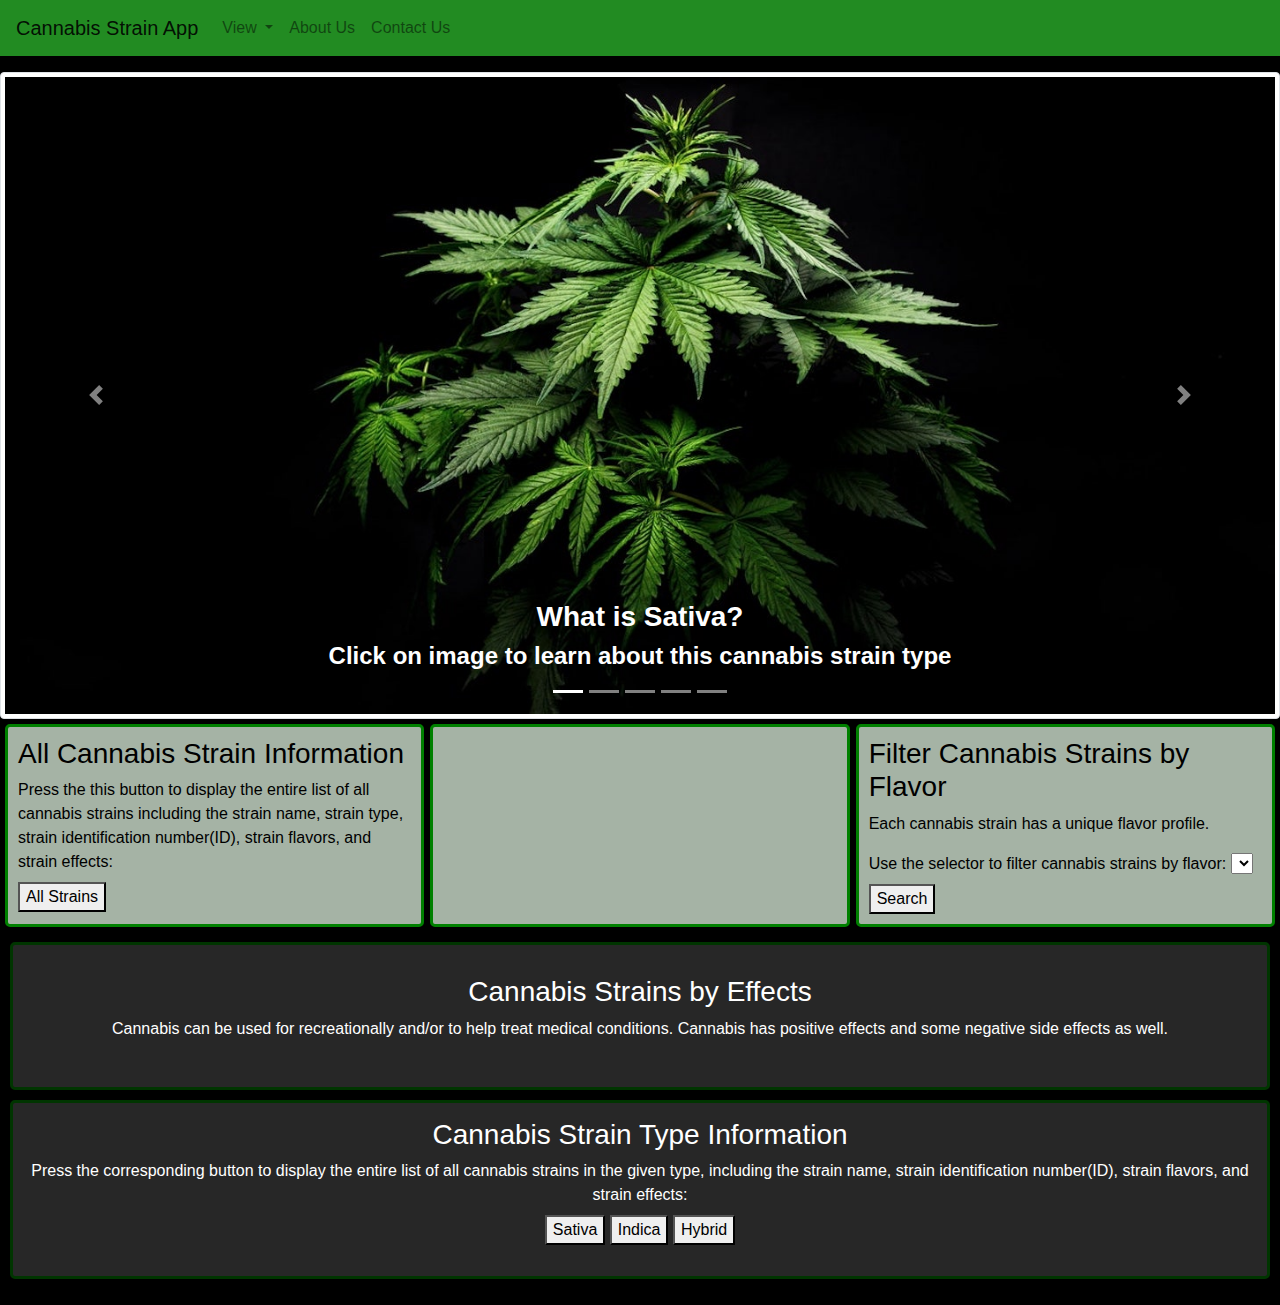
==== API Webpage/API Project/index.html @ c14a6caf "made some changes to the carousel" ====
<!doctype html>
<html lang="en">

<head>
  

  <!-- Required meta tags -->
  <meta charset="utf-8">
  <meta name="viewport" content="width=device-width, initial-scale=1, shrink-to-fit=no">

  <!-- Bootstrap CSS -->
  <link rel="stylesheet" href="https://stackpath.bootstrapcdn.com/bootstrap/4.4.1/css/bootstrap.min.css"
    integrity="sha384-Vkoo8x4CGsO3+Hhxv8T/Q5PaXtkKtu6ug5TOeNV6gBiFeWPGFN9MuhOf23Q9Ifjh" crossorigin="anonymous">
  <link rel="stylesheet" href="css/styles.css" />
  <title>Cannabis Strain App Website</title>
</head>

<body>

  <nav id='navBar' class="navbar navbar-expand-lg navbar-light">
    <a class="navbar-brand" href="index.html">Cannabis Strain App</a>
    <button class="navbar-toggler" type="button" data-toggle="collapse" data-target="#navbarSupportedContent"
      aria-controls="navbarSupportedContent" aria-expanded="false" aria-label="Toggle navigation">
      <span class="navbar-toggler-icon"></span>
    </button>

    <div class="collapse navbar-collapse" id="navbarSupportedContent">
      <ul class="navbar-nav mr-auto">
        <!-- <li class="nav-item active">
          <a class="nav-link" role="button" href="home.html">Home<span class="sr-only">(current)</span></a>
        </li> -->
        
        <li class="nav-item dropdown">
          <a class="nav-link dropdown-toggle" href="#" id="navbarDropdown" role="button" data-toggle="dropdown"
            aria-haspopup="true" aria-expanded="false">View </a>

          <div class="dropdown-menu" aria-labelledby="navbarDropdown">
            <a href="type.html"><button  class="dropdown-item">Strain Type</button></a> 
            <a href="effect.html"><button  class="dropdown-item">Strain Effects</button></a>
            <a href="flavor.html"></ahref> <button  class="dropdown-item">Strain Flavors</button></a>
            <a> <div class="dropdown-divider"></div></a>
            <a href="all-strains.html"> <button class="dropdown-item" >All Strains</button></a>
          </div>
        </li>
        <li class="nav-item">
          <a class="nav-link" href="aboutus.html">About Us</a>
        </li>
        <li class="nav-item">
          <a class="nav-link" href="contactus.html">Contact Us</a>
        </li>
      </ul>
    </div>
  </nav>
  <!-- <img src="images/cannabis-header.jpg" class="img-fluid" alt="Responsive image"> -->
  <!-- <h1>Cannabis Strain App</h1> -->
  <p></p>

<!-- ~~~~~~~~~~~~~~~~~~~~~IMG CAROUSEL~~~~~~~~~~~~~~~~~~~~~~~~~~~~~~~~~~~ -->
<div id="carouselExampleCaptions" class="carousel slide" data-ride="carousel">
  <ol class="carousel-indicators">
    <li data-target="#carouselExampleCaptions" data-slide-to="0" class="active"></li>
    <li data-target="#carouselExampleCaptions" data-slide-to="1"></li>
    <li data-target="#carouselExampleCaptions" data-slide-to="2"></li>
    <li data-target="#carouselExampleCaptions" data-slide-to="3"></li>
    <li data-target="#carouselExampleCaptions" data-slide-to="4"></li>
  </ol>
  <div class="carousel-inner">
    <div class="carousel-item active">
        <a href="https://en.wikipedia.org/wiki/Cannabis_sativa" target="_blank"> 
        <img src="images/marijuana-dark.jpg" class="img-fluid img-thumbnail" alt="First slide">
          <div class="carousel-caption d-none d-md-block">
            <h3 class="font-weight-bold"><b>What is Sativa?</b></h3>
            <h4 class="font-weight-bolder"><b>Click on image to learn about this cannabis strain type</b></h4>
      </div></a>
  </div>

  <div class="carousel-item"> 
      <a href="https://www.leafly.com/news/cannabis-101/sativa-indica-and-hybrid-differences-between-cannabis-types" target="_blank">
        <img src="images/cannabis-times.jpg" class="img-fluid img-thumbnail" alt="Second slide">
        <div class="carousel-caption d-none d-md-block">
        <h3 class="font-weight-bold"><b>What is Hybrid?</b></h3>
        <h4  class="font-weight-bolder"><b>Click on image to learn about this cannabis strain type</b></h4>
    </div>
  </div>

  <div class="carousel-item">
      <a href="https://en.wikipedia.org/wiki/Cannabis_indica" target="_blank">
      <img src="images/cannabis_strain_focus_shiva_shanti_banner-2-scaled.jpg" class="img-fluid img-thumbnail"  alt="Third slide">
      <div class="carousel-caption d-none d-md-block">
        <h3 class="font-weight-bold"><b>What is Indica?</b></h3>
        <h4  class="font-weight-bolder"><b>Click on image to learn about this cannabis strain type</b></h4>
      </div></a>
  </div>
  
  <div class="carousel-item">
      <a href="https://beaverbud.com/medical-marijuana-canada/" target="_blank">
      <img src="images/effect-person.jpg" class="img-fluid img-thumbnail" alt="Fourth Slide">
      <div class="carousel-caption d-none d-md-block">
        <h3 class="font-weight-bold"><b>Cannabis Strain Effects</b></h3>
        <h4 class="font-weight-bolder"><b>Click on image to learn about the different effects and applications</b></h4>
      </div></a>
  </div>

  <div class="carousel-item">
      <a href="https://beaverbud.com/strains/weed-flavors/" target="_blank"> 
      <img src="images/How-to-get-a-more-intense-high-with-mango_WeedSeedShop.jpg" class="img-fluid img-thumbnail" alt="Fifth Slide">
      <div class="carousel-caption d-none d-md-block">
        <h3 class="font-weight-bold"><b>Cannabis Strain Flavors</b></h3>
        <h4  class="font-weight-bolder"><b>Click on image to learn more about the different flavors</b></h4>
      </div></a>
    </div>
  </div>
  <a class="carousel-control-prev" href="#carouselExampleCaptions" role="button" data-slide="prev">
    <span class="carousel-control-prev-icon" aria-hidden="true"></span>
    <span class="sr-only">Previous</span>
  </a>
  <a class="carousel-control-next" href="#carouselExampleCaptions" role="button" data-slide="next">
    <span class="carousel-control-next-icon" aria-hidden="true"></span>
    <span class="sr-only">Next</span>
  </a>
</div>

<!------------------------>
  <div id='divContainer'>
<!-- ------------------ ALL STRAINS ---------------------------- -->
  <div class='containerCell'>
  <h3>All Cannabis Strain Information</h3>
  <label>Press the this button to display the entire list of all cannabis strains including the strain name, strain
    type, strain identification number(ID), strain flavors, and strain effects:</label>
  <button id="allButtonBody">All Strains</button>
  </div>
  <p></p>
<!-- ~~~~~~~~~~~~~~~~~~~~~~~~~~~~~~~~~~~~~~~~~~~~~~~~~~~~~~~~ -->

<div class='containerCell'>


</div>



<!-- ------------------ FLAVA ---------------------------- -->

<div class='containerCell'>
  <h3>Filter Cannabis Strains by Flavor</h3>
  <p>Each cannabis strain has a unique flavor profile.</p>
  <label>Use the selector to filter cannabis strains by flavor:</label>

  <select id="flavorSelector">

  </select>
  <button id="searchFlavorButton" onclick="flavorOptions()">Search</button>
  </div>

  </div>
<!-- ~~~~~~~~~~~~~~~~~~~~~~~~~~~~~~~~~~~~~~~~~~~~~~~~~~~~~~~~ -->




<!-- ------------------ EFFECTS ---------------------------- -->

<div id='effectContainer'>

<div id='effectInfo'>
<h3>Cannabis Strains by Effects</h3>
<p>Cannabis can be used for recreationally and/or to help treat medical conditions. Cannabis has positive effects and
some negative side effects as well.</p>
  
</div>

<!-- -------------------------- Effect Divs ------------------- -->

<!-- <label>Use the selectors to filter cannabis strains by either positive effects, medical
  conditions, or negative side effects:</label>
<p></p> -->
<!-- <div id='effectSearchContainer'> -->
  


<!--                DESIRED                    -->

  <!-- <div class='effectContainerCell'>
    <h4>Positive Effects</h4>
    <p>Cannabis has been proven to have many positive effects, choose from the options below to view strains by positive effects.</p>

  <select id="effectSelectorPositive">
    <option name="pos" value="Relaxed">Relaxed</option>
    <option name="pos" value="Hungry">Hungry</option>
    <option name="pos" value="Euphoric">Euphoric</option>
    <option name="pos" value="Happy">Happy</option>
    <option name="pos" value="Creative">Creative</option>
    <option name="pos" value="Energetic">Energetic</option>
    <option name="pos" value="Talkative">Talkative</option>
    <option name="pos" value="Uplifted">Uplifted</option>
    <option name="pos" value="Tingly">Tingly</option>
    <option name="pos" value="Sleepy">Sleepy</option>
    <option name="pos" value="Focused">Focused</option>
    <option name="pos" value="Giggly">Giggly</option>
    <option name="pos" value="Aroused">Aroused</option>
  </select>

  


    <button class="desiredEffect" id="searchPositiveEffectButton" onclick="PosEffects()">Search by Desired Effects</button>
  </div> -->

  

<!--                MEDICAL                    -->

  <!-- <div class='effectContainerCell'>
    <h4>Medical Treatments</h4>
    <p>Cannabis has been proven to have many positive effects, choose from the options below to view strains by positive effects.</p>

    <select id="effectSelectorMedical">
    <option name="med" value="Depression">Depression</option>
    <option name="med" value="Insomnia">Insomnia</option>
    <option name="med" value="Pain">Pain</option>
    <option name="med" value="Stress">Stress</option>
    <option name="med" value="Cramps">Cramps</option>
    <option name="med" value="Lack of Appetite">Lack of Appetite</option>
    <option name="med" value="Nausea">Nausea</option>
    <option name="med" value="Headache">Headache</option>
    <option name="med" value="Fatigue">Fatigue</option>
    <option name="med" value="Headaches">Headaches</option>
    <option name="med" value="Eye Pressure">Eye Pressure</option>
    <option name="med" value="Inflammation">Inflammation</option>
    <option name="med" value="Spasticity">Spasticity</option>
    <option name="med" value="Seizures">Seizures</option>
    <option name="med" value="Muscle Spasms">Muscle Spasms</option>
  </select>
  <button class="medicalEffect" id="searchMedicalEffectButton" onclick="MedEffects()">Search by Medical Issues</button>
  </div>
  <p></p> -->

<!--                NEGATIVE                    -->

<!-- <div class='effectContainerCell'>
<h4>Negative Effects</h4>
  <p>Nothing is perfect. Some people may experience adverse effects when using marijuana. Be mindful of negative effects that may embody certain strains.</p>

  <select id="effectSelectorNegative">
    <option name="neg" value="Dizzy">Dizzy</option>
    <option name="neg" value="Dry Mouth">Dry Mouth</option>
    <option name="neg" value="Paranoid">Paranoid</option>
    <option name="neg" value="Dry Eyes">Dry Eyes</option>
    <option name="neg" value="Anxious">Anxious</option>
  </select>
  <button class="negativeEffect" id="searchNegativeEffectButton" onclick="NegEffects()">Search by Effects to Avoid</button>
</div>

</div> -->

</div>
<!-- ~~~~~~~~~~~~~~~~~~~~~~~~~~~~~~~~~~~~~~~~~~~~~~~~~~~~~~~~ -->







<!-- ------------------ DESCRIPTION ---------------------------- -->

  <!-- </div>
  <p></p>

  <h3>View Cannabis Strain Descriptions</h3>
  <label for="idTextBox">Type in a cannabis strain ID number to view a description of the strain:</label>
  <input id="idTextBox" type="text" placeholder="Enter Strain ID Number" required />

  <button id="descButton">Display Strain Description</button> -->


<!-- ------------------ INFO DISPLAY ---------------------------- -->

  
<div id='strainInfo'>
  <h3>Cannabis Strain Type Information</h3>
  <label>Press the corresponding button to display the entire list of all cannabis strains in the given type, including the strain name, strain identification number(ID), strain flavors, and strain effects:</label>
  <br>
  <button id="sativaButtonBody">Sativa</button>
  <button id="indicaButtonBody">Indica</button>
  <button id="hybridButtonBody">Hybrid</button>
  <p></p>
</div>

  <div id="displayDiv"></div>
  <div id="displayDiv"></div>
  <p></p>

  <!-- <div class="font" id="displayDiv"></div> -->
  <!-- Optional JavaScript -->
  <!-- jQuery first, then Popper.js, then Bootstrap JS -->
  <script src="https://code.jquery.com/jquery-3.4.1.slim.min.js"
    integrity="sha384-J6qa4849blE2+poT4WnyKhv5vZF5SrPo0iEjwBvKU7imGFAV0wwj1yYfoRSJoZ+n"
    crossorigin="anonymous"></script>
  <script src="https://cdn.jsdelivr.net/npm/popper.js@1.16.0/dist/umd/popper.min.js"
    integrity="sha384-Q6E9RHvbIyZFJoft+2mJbHaEWldlvI9IOYy5n3zV9zzTtmI3UksdQRVvoxMfooAo"
    crossorigin="anonymous"></script>
  <script src="https://stackpath.bootstrapcdn.com/bootstrap/4.4.1/js/bootstrap.min.js"
    integrity="sha384-wfSDF2E50Y2D1uUdj0O3uMBJnjuUD4Ih7YwaYd1iqfktj0Uod8GCExl3Og8ifwB6"
    crossorigin="anonymous"></script>

  <script src="js/strain.js"></script>
  <!-- <script src="js/all-strain.js"></script>
  <script src="js/race.js"></script>
  <script src="js/effect.js"></script>
  <script src="js/flavor.js"></script> -->
</body>

</html>
---- API Webpage/API Project/css/styles.css ----
.img-heading {
    width: 100%;
    height: 50%;
}

#divContainer {
    display: flex;
    flex-direction: row;
    justify-content: space-evenly;
    padding: 2px;
    background-color: black;

}

 #weedLeaf {
     width: 95%;

 } 
.containerCell {
    width: 33%;
    float: left;
    padding: 10px;
    margin: 3px;
    border-radius: 5px;
    border: 3px solid green;
    background: rgba(235, 255, 235, 0.7);
    color: black;
}

#effectContainer {
    border: 3px solid #003500;
    border-radius: 5px;
    margin: 10px;
    padding: 15px;
    color: white;
    background-color: #272727;

}

#effectInfo {
    flex-wrap: wrap;
    padding: 15px;
    text-align: center;
}

#effectSearchContainer {
    display: flex;
    flex-direction: row;
    justify-content: space-evenly;
    padding: 2px;
    border-radius: 5px;
    background-color: white;

}

.effectContainerCell {
    width: 33%;
    float: left;
    padding: 10px;
    margin: 3px;
    border-radius: 5px;
    border: 3px solid green;
    background: rgba(235, 255, 235, 0.7);
    color: black;

}

#strainInfo {
    border: 3px solid #003500;
    border-radius: 5px;
    margin: 10px;
    padding: 15px;
    color: white;
    background-color: #272727;
    text-align: center;

}

body {
    background-color: black;
    color: black;
}

#navBar {
    background: forestgreen;
}

.carousel-inner {
    height: auto;
    width: auto;
}

.d-block {
    height: 400px;
    max-width: 100%;
    object-fit: cover;
}

.cardTest{
    background: rgba(235, 255, 235, .7);
    margin: 10px;
    border-radius: 5px;

}

.cardBody {
    margin: 10px;
    color: black;
    text-align: center;
    overflow-wrap: break-word;



}

#displayDiv {
    display: flex;
    flex-direction: row;
    flex-wrap: wrap;
    justify-content: center;
}

/* div {
 display: flexbox; 
} */
#cText {
    text-decoration-color:blue;
    
}
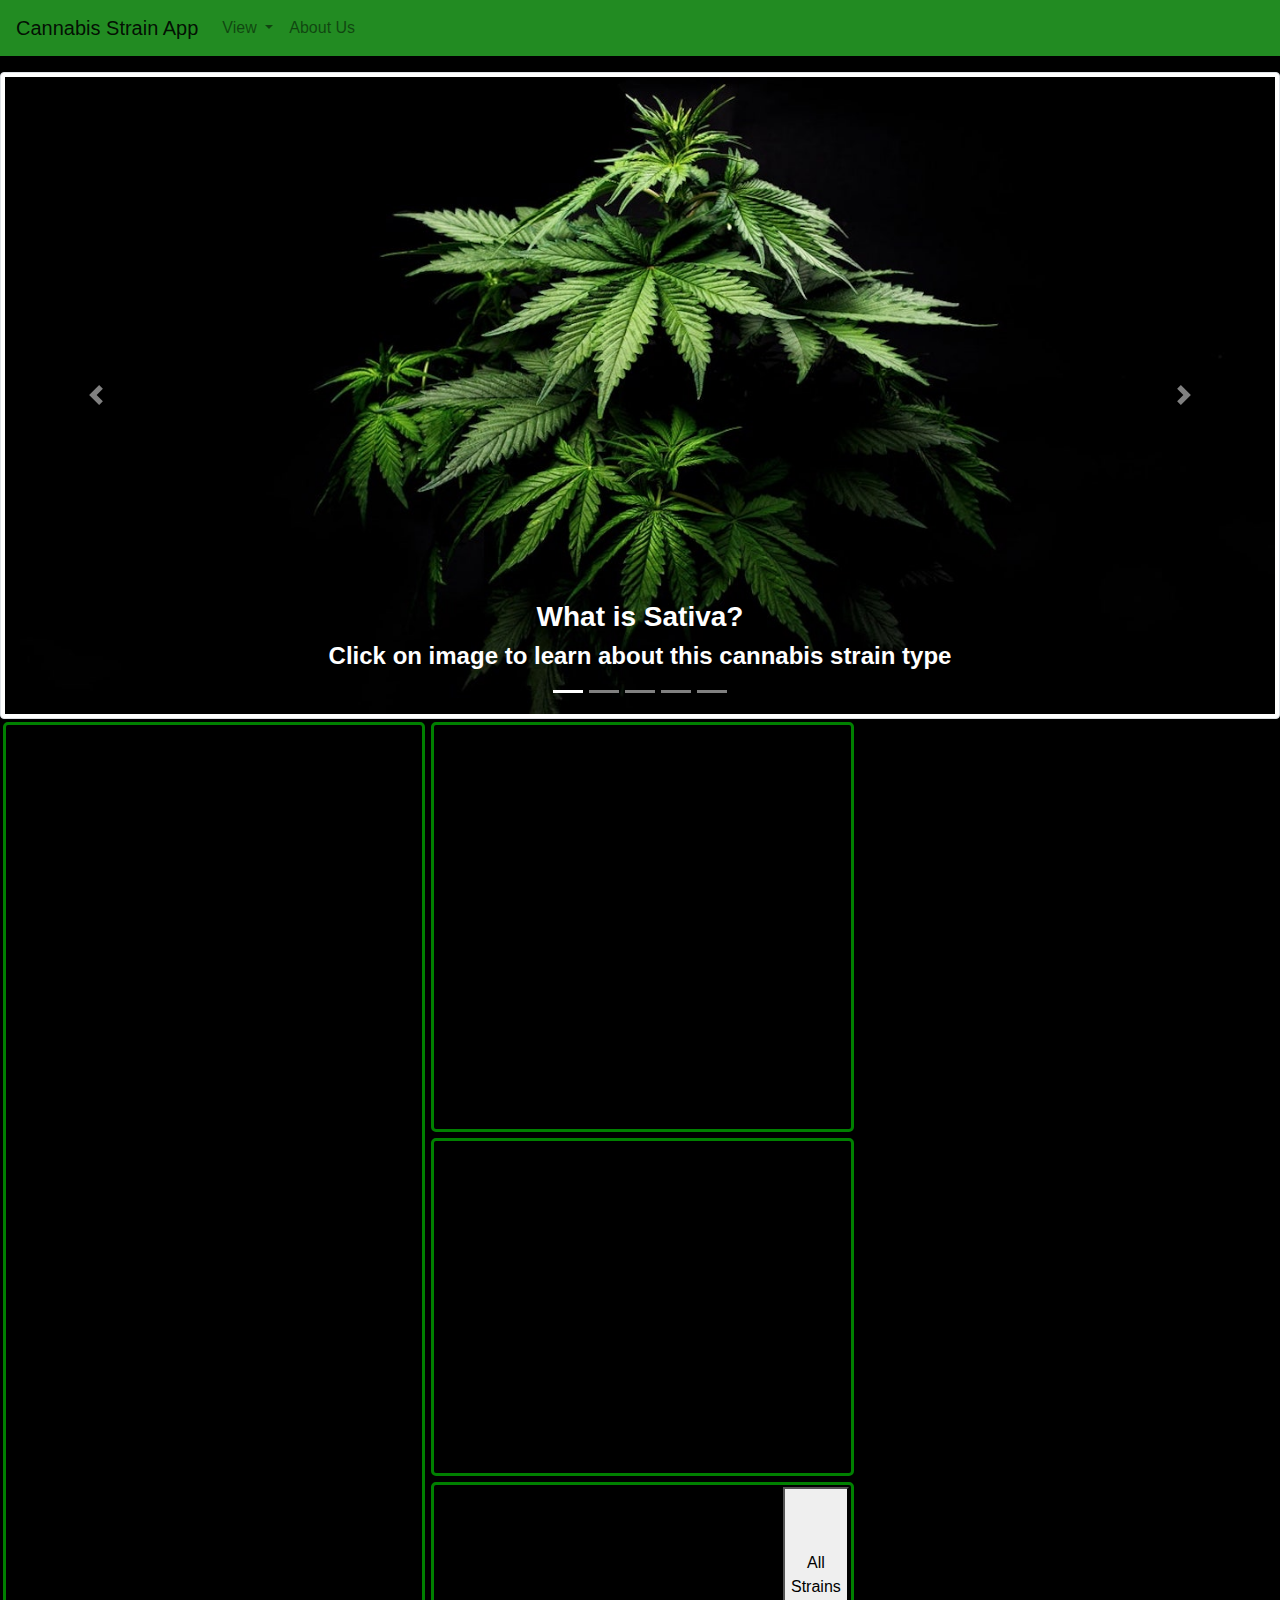
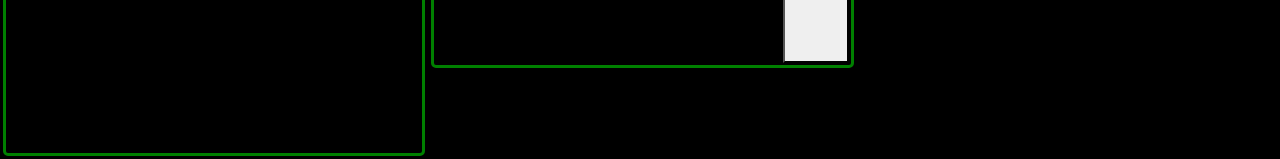
==== commit 9e9af57c: "Merge branch 'fix-func' into test-merge" ====
--- a/API Webpage/API Project/index.html
+++ b/API Webpage/API Project/index.html
@@ -26,9 +26,7 @@
 
     <div class="collapse navbar-collapse" id="navbarSupportedContent">
       <ul class="navbar-nav mr-auto">
-        <!-- <li class="nav-item active">
-          <a class="nav-link" role="button" href="home.html">Home<span class="sr-only">(current)</span></a>
-        </li> -->
+       
         
         <li class="nav-item dropdown">
           <a class="nav-link dropdown-toggle" href="#" id="navbarDropdown" role="button" data-toggle="dropdown"
@@ -39,15 +37,13 @@
             <a href="effect.html"><button  class="dropdown-item">Strain Effects</button></a>
             <a href="flavor.html"></ahref> <button  class="dropdown-item">Strain Flavors</button></a>
             <a> <div class="dropdown-divider"></div></a>
-            <a href="all-strains.html"> <button class="dropdown-item" >All Strains</button></a>
+            <a href="allstrain.html"> <button class="dropdown-item" >All Strains</button></a>
           </div>
         </li>
         <li class="nav-item">
           <a class="nav-link" href="aboutus.html">About Us</a>
         </li>
-        <li class="nav-item">
-          <a class="nav-link" href="contactus.html">Contact Us</a>
-        </li>
+        
       </ul>
     </div>
   </nav>
@@ -121,54 +117,81 @@
 </div>
 
 <!------------------------>
-  <div id='divContainer'>
-<!-- ------------------ ALL STRAINS ---------------------------- -->
-  <div class='containerCell'>
+  
+
+<!-- ~~~~~~~~~~~~~~~~~~~~~~~~~~~~~~~~~~~~~~~~~~~~~~~~~~~~~~~~ -->
+<!-- <div id='divContainer'>
+<div class='containerCell'>
+ 
+
+
+</div>
+</div> -->
+<!-- ------------------ STRAIN TYPE INFORMATION ---------------------------- -->
+
+  <div id='divContainer' class='containerCell'>
+
+  <h3>Cannabis Strain Type Information</h3>
+  <p>The three basic genetic types of cannabis are sativa, hydrid, and indica. Sativa genetics usually originate from hot and humid climates where the plant can grow up to 12 feet tall. The leaves are usually long and skinny. Sativa effects are usually mentally stimulating rather than having a body effect. Sativa effects increase energy and focus, but are not appropriate for anxiety as that can be a negative side effect of this type. 
+  Indica genetics usually come from locations that have a cool and dry climate where the plant is usually short and bushy. A typical indica won't grow more than about 5 feet tall. The leaves are known to be thicker and shorter than sativa types. Indica effects are usually sedating and relaxing with more of a body effect rather mentally stimulating. Indica effects help to treat anxiety, chronic pain, inflammation, and insomnia.cardBody
+  Hybrid genetics are simply a mixture of both types of plant genetics. They usually thrive in moderate weather, and their growth height depends on their genetic makeup. Some hybrid strains lean more towards sativa effects with some indica effects to balance the experience. Other hybrid strains will have more indica genetics with only some sativa characteristics. Cannabis plants can be either male or female with some hermaphrodites. 
+  That is why breeders of cannabis strains can pick and choose which kind of genetics to breed together in order to get the desired effect and/or flavor that they are attempting to create. 
+ </p>
+  
+  <!-- <br>
+  <button id="sativaButtonBody">Sativa</button>
+  <button id="indicaButtonBody">Indica</button>
+  <button id="hybridButtonBody">Hybrid</button>
+  <p></p> -->
+
+</div>
+
+
+<!-- ------------------ EFFECTS ---------------------------- -->
+
+  <div id='divContainer' class='containerCell'>
+<h3>Cannabis Strains by Effects</h3>
+<p>Cannabis can be used recreationally and/or to help treat medical conditions. Cannabis has positive effects, medical effects, and
+some negative side effects as well. The positive effects are: Relaxed, Hungry, Euphoric, Happy, Creative, Energetic, Talkative, Uplifted, Tingly, Sleepy, Focused, Giggly, and Aroused. 
+The medical effects are: Depression, Insomnia, Pain, Stress, Cramps, Lack of Appetite, Nausea, Headache, Fatigue, Eye Pressure, Inflammation, Spasticity, Seizures, and Muscle Spasms. 
+The negative effects are: Dizzy, Dry Mouth, Paranoid, Dry Eyes, and Anxious.  </p>
+</div>
+
+
+<!-- ------------------ FLAVA ---------------------------- -->
+
+<div id='divContainer' class='containerCell'>
+  <h3>Filter Cannabis Strains by Flavor</h3>
+  <p>Each cannabis strain has a unique flavor profile that include the following: Earthy, Chemical, Pine, 
+    Spicy/Herbal, Pungent, Pepper, Flowery, Citrus, Orange, Sweet, Skunk, Grape, Minty, Woody, Cheese,
+    Diesel, Tropical, Grapefruit, Nutty, Lemon, Berry, Blueberry, Ammonia, Apple, Rose, Butter, Honey,
+    Tea, Lime, Lavender, Strawberry, Mint, Chestnut, Tree Fruit, Pear, Apricot, Peach, Blue Cheese,
+    Menthol, Coffee, Tar, Mango, Pineapple, Sage, Vanilla, Plum, Tobacco, and Violet.
+    </p>
+  
+
+  <!-- <label>Use the selector to filter cannabis strains by flavor:</label>
+
+  <select id="flavorSelector">
+
+  </select>
+  <button id="searchFlavorButton" onclick="flavorOptions()">Search</button> -->
+  </div>
+
+
+  <!-- ------------------ ALL STRAINS ---------------------------- -->
+ 
+<div id='divContainer' class='containerCell'>
   <h3>All Cannabis Strain Information</h3>
   <label>Press the this button to display the entire list of all cannabis strains including the strain name, strain
     type, strain identification number(ID), strain flavors, and strain effects:</label>
   <button id="allButtonBody">All Strains</button>
   </div>
-  <p></p>
+
+<!-- ------------------ Display div ---------------------------- -->
+  <div id="displayDiv"></div>
+  
 <!-- ~~~~~~~~~~~~~~~~~~~~~~~~~~~~~~~~~~~~~~~~~~~~~~~~~~~~~~~~ -->
-
-<div class='containerCell'>
-
-
-</div>
-
-
-
-<!-- ------------------ FLAVA ---------------------------- -->
-
-<div class='containerCell'>
-  <h3>Filter Cannabis Strains by Flavor</h3>
-  <p>Each cannabis strain has a unique flavor profile.</p>
-  <label>Use the selector to filter cannabis strains by flavor:</label>
-
-  <select id="flavorSelector">
-
-  </select>
-  <button id="searchFlavorButton" onclick="flavorOptions()">Search</button>
-  </div>
-
-  </div>
-<!-- ~~~~~~~~~~~~~~~~~~~~~~~~~~~~~~~~~~~~~~~~~~~~~~~~~~~~~~~~ -->
-
-
-
-
-<!-- ------------------ EFFECTS ---------------------------- -->
-
-<div id='effectContainer'>
-
-<div id='effectInfo'>
-<h3>Cannabis Strains by Effects</h3>
-<p>Cannabis can be used for recreationally and/or to help treat medical conditions. Cannabis has positive effects and
-some negative side effects as well.</p>
-  
-</div>
-
 <!-- -------------------------- Effect Divs ------------------- -->
 
 <!-- <label>Use the selectors to filter cannabis strains by either positive effects, medical
@@ -224,7 +247,6 @@
     <option name="med" value="Nausea">Nausea</option>
     <option name="med" value="Headache">Headache</option>
     <option name="med" value="Fatigue">Fatigue</option>
-    <option name="med" value="Headaches">Headaches</option>
     <option name="med" value="Eye Pressure">Eye Pressure</option>
     <option name="med" value="Inflammation">Inflammation</option>
     <option name="med" value="Spasticity">Spasticity</option>
@@ -253,14 +275,7 @@
 
 </div> -->
 
-</div>
-<!-- ~~~~~~~~~~~~~~~~~~~~~~~~~~~~~~~~~~~~~~~~~~~~~~~~~~~~~~~~ -->
-
-
-
-
-
-
+<!-- </div> -->
 
 <!-- ------------------ DESCRIPTION ---------------------------- -->
 
@@ -272,24 +287,6 @@
   <input id="idTextBox" type="text" placeholder="Enter Strain ID Number" required />
 
   <button id="descButton">Display Strain Description</button> -->
-
-
-<!-- ------------------ INFO DISPLAY ---------------------------- -->
-
-  
-<div id='strainInfo'>
-  <h3>Cannabis Strain Type Information</h3>
-  <label>Press the corresponding button to display the entire list of all cannabis strains in the given type, including the strain name, strain identification number(ID), strain flavors, and strain effects:</label>
-  <br>
-  <button id="sativaButtonBody">Sativa</button>
-  <button id="indicaButtonBody">Indica</button>
-  <button id="hybridButtonBody">Hybrid</button>
-  <p></p>
-</div>
-
-  <div id="displayDiv"></div>
-  <div id="displayDiv"></div>
-  <p></p>
 
   <!-- <div class="font" id="displayDiv"></div> -->
   <!-- Optional JavaScript -->
--- a/API Webpage/API Project/css/styles.css
+++ b/API Webpage/API Project/css/styles.css
@@ -32,8 +32,7 @@
     border-radius: 5px;
     margin: 10px;
     padding: 15px;
-    color: white;
-    background-color: #272727;
+    background-color: black;
 
 }
 
@@ -99,17 +98,10 @@
 .cardTest{
     background: rgba(235, 255, 235, .7);
     margin: 10px;
-    border-radius: 5px;
-
 }
 
-.cardBody {
-    margin: 10px;
-    color: black;
-    text-align: center;
-    overflow-wrap: break-word;
-
-
+.card-body {
+    margin: 10px
 
 }
 
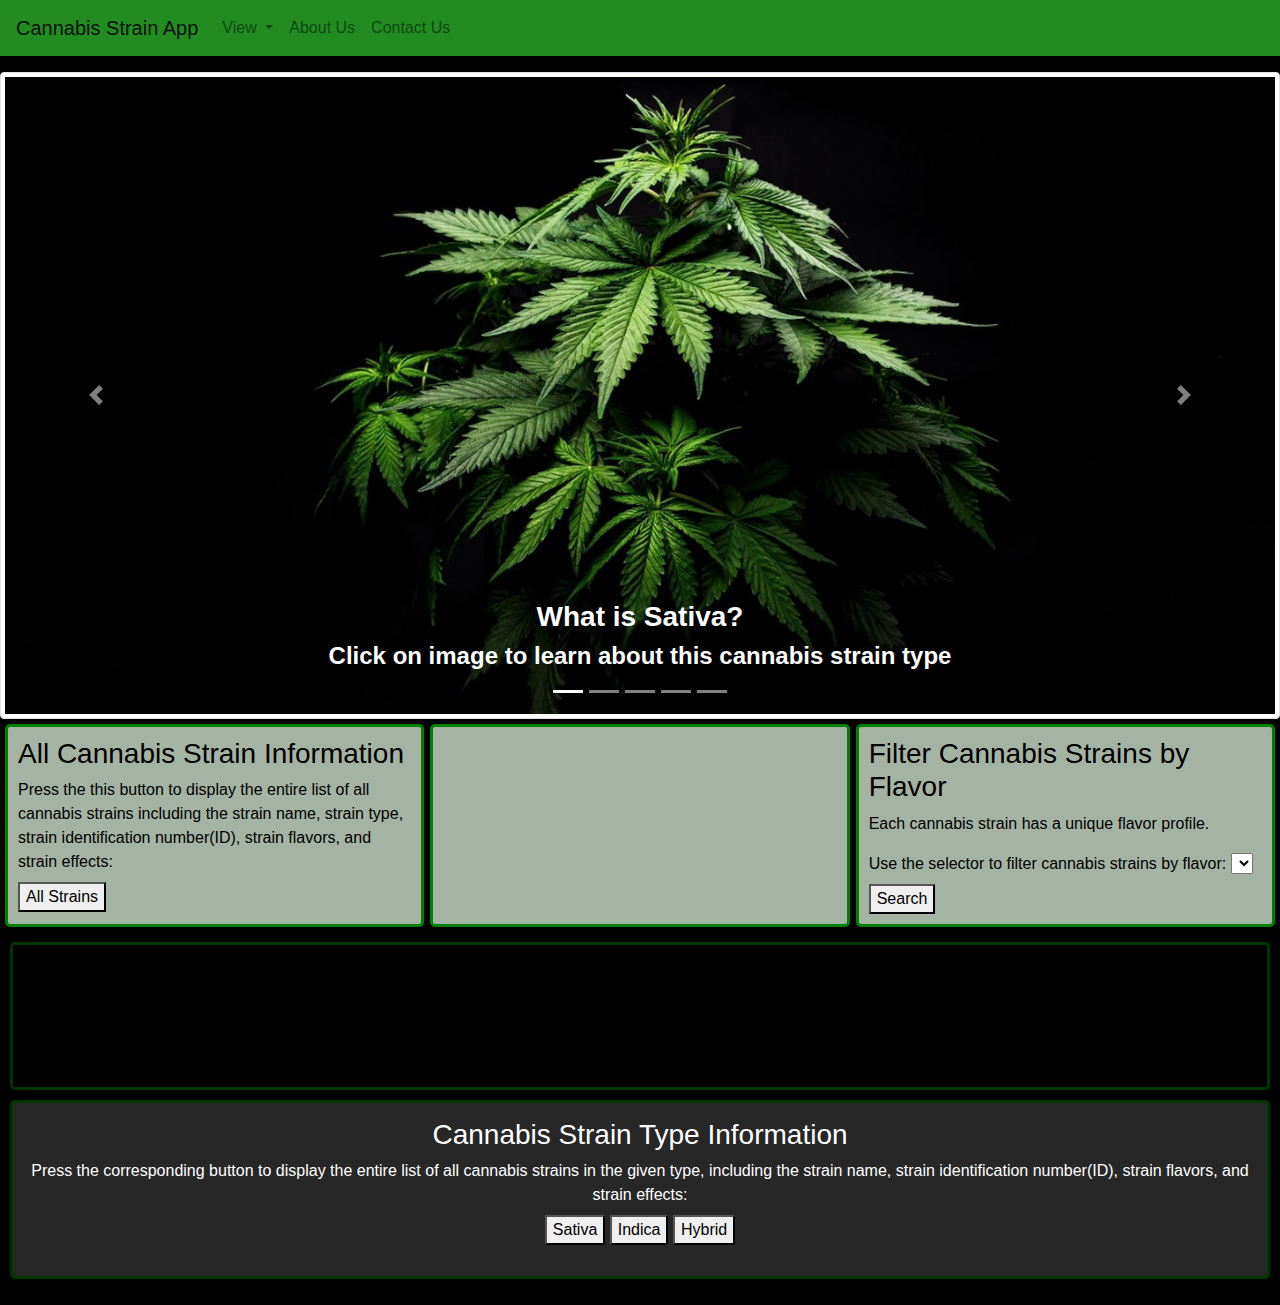
==== commit fcf63b74: "Update index.html" ====
--- a/API Webpage/API Project/index.html
+++ b/API Webpage/API Project/index.html
@@ -26,7 +26,9 @@
 
     <div class="collapse navbar-collapse" id="navbarSupportedContent">
       <ul class="navbar-nav mr-auto">
-       
+        <!-- <li class="nav-item active">
+          <a class="nav-link" role="button" href="home.html">Home<span class="sr-only">(current)</span></a>
+        </li> -->
         
         <li class="nav-item dropdown">
           <a class="nav-link dropdown-toggle" href="#" id="navbarDropdown" role="button" data-toggle="dropdown"
@@ -37,13 +39,15 @@
             <a href="effect.html"><button  class="dropdown-item">Strain Effects</button></a>
             <a href="flavor.html"></ahref> <button  class="dropdown-item">Strain Flavors</button></a>
             <a> <div class="dropdown-divider"></div></a>
-            <a href="allstrain.html"> <button class="dropdown-item" >All Strains</button></a>
+            <a href="all-strains.html"> <button class="dropdown-item" >All Strains</button></a>
           </div>
         </li>
         <li class="nav-item">
           <a class="nav-link" href="aboutus.html">About Us</a>
         </li>
-        
+        <li class="nav-item">
+          <a class="nav-link" href="contactus.html">Contact Us</a>
+        </li>
       </ul>
     </div>
   </nav>
@@ -117,81 +121,54 @@
 </div>
 
 <!------------------------>
-  
-
-<!-- ~~~~~~~~~~~~~~~~~~~~~~~~~~~~~~~~~~~~~~~~~~~~~~~~~~~~~~~~ -->
-<!-- <div id='divContainer'>
-<div class='containerCell'>
- 
-
-
-</div>
-</div> -->
-<!-- ------------------ STRAIN TYPE INFORMATION ---------------------------- -->
-
-  <div id='divContainer' class='containerCell'>
-
-  <h3>Cannabis Strain Type Information</h3>
-  <p>The three basic genetic types of cannabis are sativa, hydrid, and indica. Sativa genetics usually originate from hot and humid climates where the plant can grow up to 12 feet tall. The leaves are usually long and skinny. Sativa effects are usually mentally stimulating rather than having a body effect. Sativa effects increase energy and focus, but are not appropriate for anxiety as that can be a negative side effect of this type. 
-  Indica genetics usually come from locations that have a cool and dry climate where the plant is usually short and bushy. A typical indica won't grow more than about 5 feet tall. The leaves are known to be thicker and shorter than sativa types. Indica effects are usually sedating and relaxing with more of a body effect rather mentally stimulating. Indica effects help to treat anxiety, chronic pain, inflammation, and insomnia.cardBody
-  Hybrid genetics are simply a mixture of both types of plant genetics. They usually thrive in moderate weather, and their growth height depends on their genetic makeup. Some hybrid strains lean more towards sativa effects with some indica effects to balance the experience. Other hybrid strains will have more indica genetics with only some sativa characteristics. Cannabis plants can be either male or female with some hermaphrodites. 
-  That is why breeders of cannabis strains can pick and choose which kind of genetics to breed together in order to get the desired effect and/or flavor that they are attempting to create. 
- </p>
-  
-  <!-- <br>
-  <button id="sativaButtonBody">Sativa</button>
-  <button id="indicaButtonBody">Indica</button>
-  <button id="hybridButtonBody">Hybrid</button>
-  <p></p> -->
-
-</div>
-
-
-<!-- ------------------ EFFECTS ---------------------------- -->
-
-  <div id='divContainer' class='containerCell'>
-<h3>Cannabis Strains by Effects</h3>
-<p>Cannabis can be used recreationally and/or to help treat medical conditions. Cannabis has positive effects, medical effects, and
-some negative side effects as well. The positive effects are: Relaxed, Hungry, Euphoric, Happy, Creative, Energetic, Talkative, Uplifted, Tingly, Sleepy, Focused, Giggly, and Aroused. 
-The medical effects are: Depression, Insomnia, Pain, Stress, Cramps, Lack of Appetite, Nausea, Headache, Fatigue, Eye Pressure, Inflammation, Spasticity, Seizures, and Muscle Spasms. 
-The negative effects are: Dizzy, Dry Mouth, Paranoid, Dry Eyes, and Anxious.  </p>
-</div>
-
-
-<!-- ------------------ FLAVA ---------------------------- -->
-
-<div id='divContainer' class='containerCell'>
-  <h3>Filter Cannabis Strains by Flavor</h3>
-  <p>Each cannabis strain has a unique flavor profile that include the following: Earthy, Chemical, Pine, 
-    Spicy/Herbal, Pungent, Pepper, Flowery, Citrus, Orange, Sweet, Skunk, Grape, Minty, Woody, Cheese,
-    Diesel, Tropical, Grapefruit, Nutty, Lemon, Berry, Blueberry, Ammonia, Apple, Rose, Butter, Honey,
-    Tea, Lime, Lavender, Strawberry, Mint, Chestnut, Tree Fruit, Pear, Apricot, Peach, Blue Cheese,
-    Menthol, Coffee, Tar, Mango, Pineapple, Sage, Vanilla, Plum, Tobacco, and Violet.
-    </p>
-  
-
-  <!-- <label>Use the selector to filter cannabis strains by flavor:</label>
-
-  <select id="flavorSelector">
-
-  </select>
-  <button id="searchFlavorButton" onclick="flavorOptions()">Search</button> -->
-  </div>
-
-
-  <!-- ------------------ ALL STRAINS ---------------------------- -->
- 
-<div id='divContainer' class='containerCell'>
+  <div id='divContainer'>
+<!-- ------------------ ALL STRAINS ---------------------------- -->
+  <div class='containerCell'>
   <h3>All Cannabis Strain Information</h3>
   <label>Press the this button to display the entire list of all cannabis strains including the strain name, strain
     type, strain identification number(ID), strain flavors, and strain effects:</label>
   <button id="allButtonBody">All Strains</button>
   </div>
-
-<!-- ------------------ Display div ---------------------------- -->
-  <div id="displayDiv"></div>
-  
+  <p></p>
 <!-- ~~~~~~~~~~~~~~~~~~~~~~~~~~~~~~~~~~~~~~~~~~~~~~~~~~~~~~~~ -->
+
+<div class='containerCell'>
+
+
+</div>
+
+
+
+<!-- ------------------ FLAVA ---------------------------- -->
+
+<div class='containerCell'>
+  <h3>Filter Cannabis Strains by Flavor</h3>
+  <p>Each cannabis strain has a unique flavor profile.</p>
+  <label>Use the selector to filter cannabis strains by flavor:</label>
+
+  <select id="flavorSelector">
+
+  </select>
+  <button id="searchFlavorButton" onclick="flavorOptions()">Search</button>
+  </div>
+
+  </div>
+<!-- ~~~~~~~~~~~~~~~~~~~~~~~~~~~~~~~~~~~~~~~~~~~~~~~~~~~~~~~~ -->
+
+
+
+
+<!-- ------------------ EFFECTS ---------------------------- -->
+
+<div id='effectContainer'>
+
+<div id='effectInfo'>
+<h3>Cannabis Strains by Effects</h3>
+<p>Cannabis can be used for recreationally and/or to help treat medical conditions. Cannabis has positive effects and
+some negative side effects as well.</p>
+  
+</div>
+
 <!-- -------------------------- Effect Divs ------------------- -->
 
 <!-- <label>Use the selectors to filter cannabis strains by either positive effects, medical
@@ -247,6 +224,7 @@
     <option name="med" value="Nausea">Nausea</option>
     <option name="med" value="Headache">Headache</option>
     <option name="med" value="Fatigue">Fatigue</option>
+    <option name="med" value="Headaches">Headaches</option>
     <option name="med" value="Eye Pressure">Eye Pressure</option>
     <option name="med" value="Inflammation">Inflammation</option>
     <option name="med" value="Spasticity">Spasticity</option>
@@ -275,7 +253,14 @@
 
 </div> -->
 
-<!-- </div> -->
+</div>
+<!-- ~~~~~~~~~~~~~~~~~~~~~~~~~~~~~~~~~~~~~~~~~~~~~~~~~~~~~~~~ -->
+
+
+
+
+
+
 
 <!-- ------------------ DESCRIPTION ---------------------------- -->
 
@@ -287,6 +272,24 @@
   <input id="idTextBox" type="text" placeholder="Enter Strain ID Number" required />
 
   <button id="descButton">Display Strain Description</button> -->
+
+
+<!-- ------------------ INFO DISPLAY ---------------------------- -->
+
+  
+<div id='strainInfo'>
+  <h3>Cannabis Strain Type Information</h3>
+  <label>Press the corresponding button to display the entire list of all cannabis strains in the given type, including the strain name, strain identification number(ID), strain flavors, and strain effects:</label>
+  <br>
+  <button id="sativaButtonBody">Sativa</button>
+  <button id="indicaButtonBody">Indica</button>
+  <button id="hybridButtonBody">Hybrid</button>
+  <p></p>
+</div>
+
+  <div id="displayDiv"></div>
+  <div id="displayDiv"></div>
+  <p></p>
 
   <!-- <div class="font" id="displayDiv"></div> -->
   <!-- Optional JavaScript -->
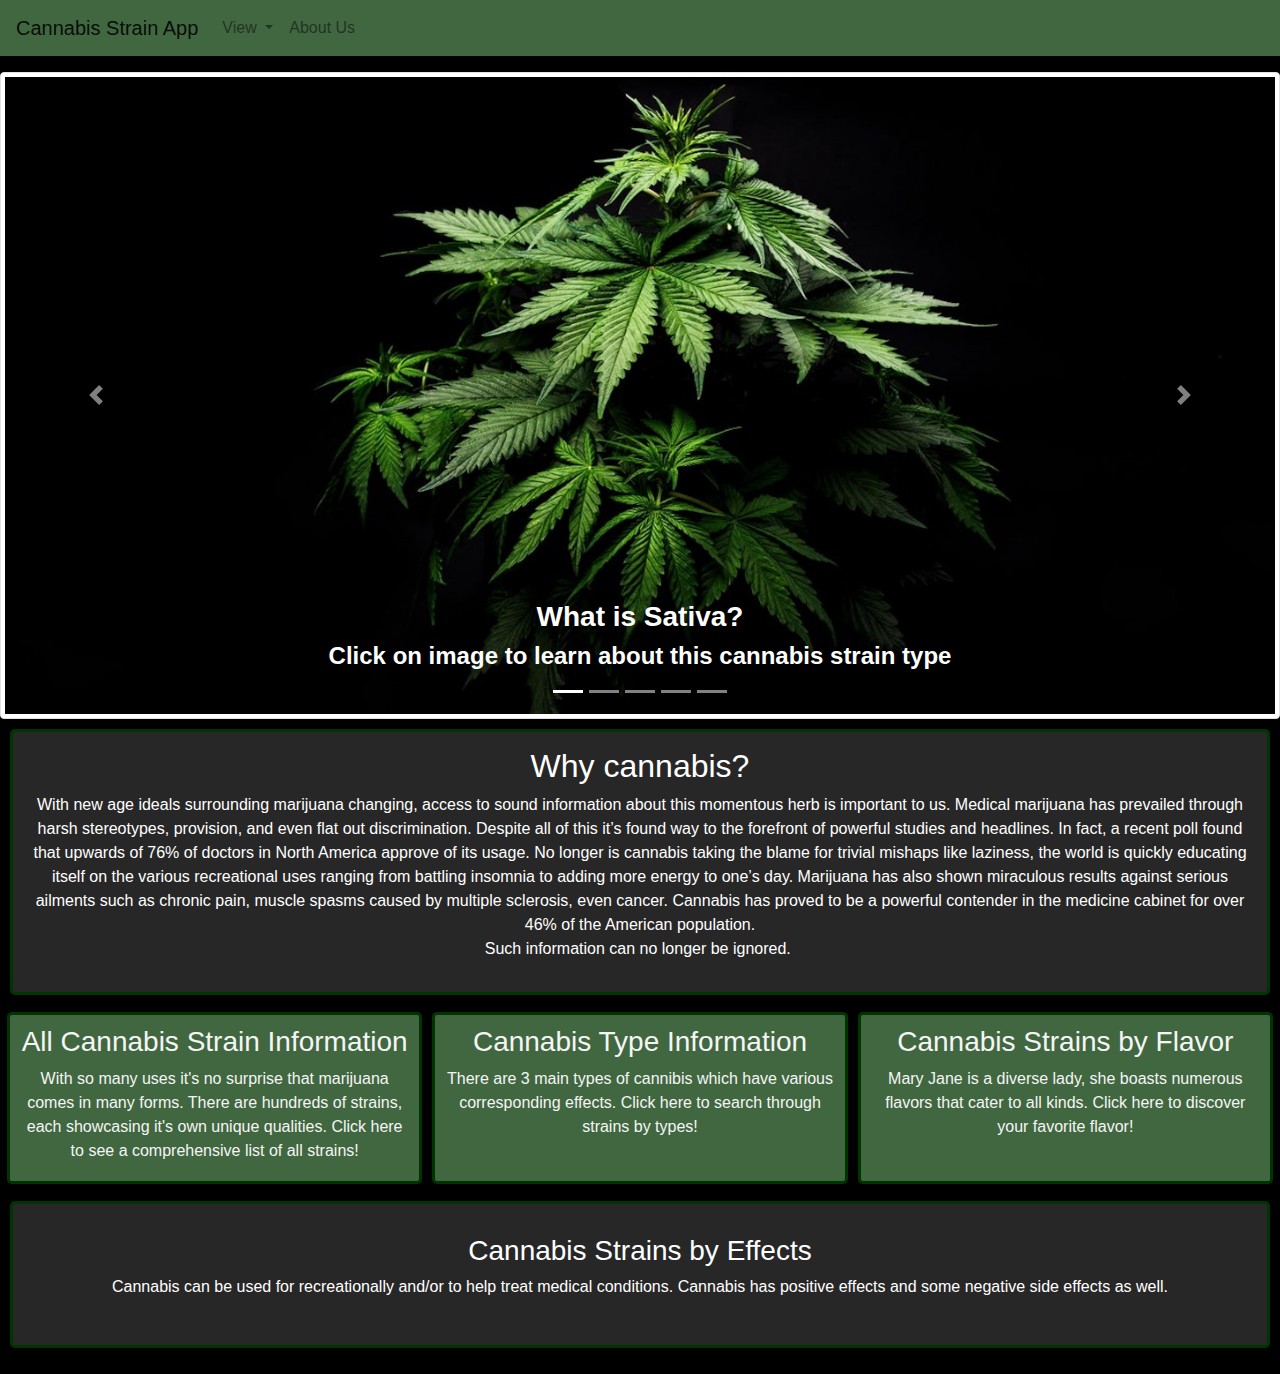
==== commit 9dcb6cb2: "Updated info boxes" ====
--- a/API Webpage/API Project/index.html
+++ b/API Webpage/API Project/index.html
@@ -26,9 +26,7 @@
 
     <div class="collapse navbar-collapse" id="navbarSupportedContent">
       <ul class="navbar-nav mr-auto">
-        <!-- <li class="nav-item active">
-          <a class="nav-link" role="button" href="home.html">Home<span class="sr-only">(current)</span></a>
-        </li> -->
+      
         
         <li class="nav-item dropdown">
           <a class="nav-link dropdown-toggle" href="#" id="navbarDropdown" role="button" data-toggle="dropdown"
@@ -39,15 +37,13 @@
             <a href="effect.html"><button  class="dropdown-item">Strain Effects</button></a>
             <a href="flavor.html"></ahref> <button  class="dropdown-item">Strain Flavors</button></a>
             <a> <div class="dropdown-divider"></div></a>
-            <a href="all-strains.html"> <button class="dropdown-item" >All Strains</button></a>
+            <a href="allstrain.html"> <button class="dropdown-item" >All Strains</button></a>
           </div>
         </li>
         <li class="nav-item">
           <a class="nav-link" href="aboutus.html">About Us</a>
         </li>
-        <li class="nav-item">
-          <a class="nav-link" href="contactus.html">Contact Us</a>
-        </li>
+        
       </ul>
     </div>
   </nav>
@@ -120,20 +116,27 @@
   </a>
 </div>
 
+<div id='strainInfo'>
+  <h2>Why cannabis?</h2>
+  <p>With new age ideals surrounding marijuana changing, access to sound information about this momentous herb is important to us. Medical marijuana has prevailed through harsh stereotypes, provision, and even flat out discrimination. Despite all of this it’s found way to the forefront of powerful studies and headlines. In fact, a recent poll found that upwards of 76% of doctors in North America approve of its usage. No longer is cannabis taking the blame for trivial mishaps like laziness, the world is quickly educating itself on the various recreational uses ranging from battling insomnia to adding more energy to one’s day. Marijuana has also shown miraculous results against serious ailments such as chronic pain, muscle spasms caused by multiple sclerosis, even cancer. Cannabis has proved to be a powerful contender in the medicine cabinet for over 46% of the American population. <br>
+    Such information can no longer be ignored. +</p>
+</div>
 <!------------------------>
   <div id='divContainer'>
 <!-- ------------------ ALL STRAINS ---------------------------- -->
   <div class='containerCell'>
   <h3>All Cannabis Strain Information</h3>
-  <label>Press the this button to display the entire list of all cannabis strains including the strain name, strain
-    type, strain identification number(ID), strain flavors, and strain effects:</label>
-  <button id="allButtonBody">All Strains</button>
+  <label>With so many uses it's no surprise that marijuana comes in many forms. There are hundreds of strains, each showcasing it's own unique qualities. Click here to see a comprehensive list of all strains!</label>
   </div>
   <p></p>
 <!-- ~~~~~~~~~~~~~~~~~~~~~~~~~~~~~~~~~~~~~~~~~~~~~~~~~~~~~~~~ -->
 
 <div class='containerCell'>
-
+  <h3>Cannabis Type Information</h3>
+  <label>There are 3 main types of cannibis which have various corresponding effects. Click here to search through strains by types!</label>
+  <br>
+  <p></p>
 
 </div>
 
@@ -142,14 +145,9 @@
 <!-- ------------------ FLAVA ---------------------------- -->
 
 <div class='containerCell'>
-  <h3>Filter Cannabis Strains by Flavor</h3>
-  <p>Each cannabis strain has a unique flavor profile.</p>
-  <label>Use the selector to filter cannabis strains by flavor:</label>
-
-  <select id="flavorSelector">
-
-  </select>
-  <button id="searchFlavorButton" onclick="flavorOptions()">Search</button>
+  <h3>Cannabis Strains by Flavor</h3>
+  <p>Mary Jane is a diverse lady, she boasts numerous flavors that cater to all kinds. Click here to discover your favorite flavor!</p>
+  
   </div>
 
   </div>
@@ -168,7 +166,7 @@
 some negative side effects as well.</p>
   
 </div>
-
+</div>
 <!-- -------------------------- Effect Divs ------------------- -->
 
 <!-- <label>Use the selectors to filter cannabis strains by either positive effects, medical
@@ -183,7 +181,6 @@
   <!-- <div class='effectContainerCell'>
     <h4>Positive Effects</h4>
     <p>Cannabis has been proven to have many positive effects, choose from the options below to view strains by positive effects.</p>
-
   <select id="effectSelectorPositive">
     <option name="pos" value="Relaxed">Relaxed</option>
     <option name="pos" value="Hungry">Hungry</option>
@@ -199,10 +196,7 @@
     <option name="pos" value="Giggly">Giggly</option>
     <option name="pos" value="Aroused">Aroused</option>
   </select>
-
-  
-
-
+  
     <button class="desiredEffect" id="searchPositiveEffectButton" onclick="PosEffects()">Search by Desired Effects</button>
   </div> -->
 
@@ -213,7 +207,6 @@
   <!-- <div class='effectContainerCell'>
     <h4>Medical Treatments</h4>
     <p>Cannabis has been proven to have many positive effects, choose from the options below to view strains by positive effects.</p>
-
     <select id="effectSelectorMedical">
     <option name="med" value="Depression">Depression</option>
     <option name="med" value="Insomnia">Insomnia</option>
@@ -240,7 +233,6 @@
 <!-- <div class='effectContainerCell'>
 <h4>Negative Effects</h4>
   <p>Nothing is perfect. Some people may experience adverse effects when using marijuana. Be mindful of negative effects that may embody certain strains.</p>
-
   <select id="effectSelectorNegative">
     <option name="neg" value="Dizzy">Dizzy</option>
     <option name="neg" value="Dry Mouth">Dry Mouth</option>
@@ -250,10 +242,9 @@
   </select>
   <button class="negativeEffect" id="searchNegativeEffectButton" onclick="NegEffects()">Search by Effects to Avoid</button>
 </div>
-
 </div> -->
 
-</div>
+
 <!-- ~~~~~~~~~~~~~~~~~~~~~~~~~~~~~~~~~~~~~~~~~~~~~~~~~~~~~~~~ -->
 
 
@@ -266,28 +257,17 @@
 
   <!-- </div>
   <p></p>
-
   <h3>View Cannabis Strain Descriptions</h3>
   <label for="idTextBox">Type in a cannabis strain ID number to view a description of the strain:</label>
   <input id="idTextBox" type="text" placeholder="Enter Strain ID Number" required />
-
   <button id="descButton">Display Strain Description</button> -->
 
 
 <!-- ------------------ INFO DISPLAY ---------------------------- -->
 
   
-<div id='strainInfo'>
-  <h3>Cannabis Strain Type Information</h3>
-  <label>Press the corresponding button to display the entire list of all cannabis strains in the given type, including the strain name, strain identification number(ID), strain flavors, and strain effects:</label>
-  <br>
-  <button id="sativaButtonBody">Sativa</button>
-  <button id="indicaButtonBody">Indica</button>
-  <button id="hybridButtonBody">Hybrid</button>
-  <p></p>
-</div>
-
-  <div id="displayDiv"></div>
+
+
   <div id="displayDiv"></div>
   <p></p>
 
--- a/API Webpage/API Project/css/styles.css
+++ b/API Webpage/API Project/css/styles.css
@@ -20,11 +20,12 @@
     width: 33%;
     float: left;
     padding: 10px;
-    margin: 3px;
+    margin: 5px;
     border-radius: 5px;
-    border: 3px solid green;
-    background: rgba(235, 255, 235, 0.7);
-    color: black;
+    border: 3px solid #003500;
+    background: #477347e5;
+    color: whitesmoke;
+    text-align: center;
 }
 
 #effectContainer {
@@ -32,7 +33,8 @@
     border-radius: 5px;
     margin: 10px;
     padding: 15px;
-    background-color: black;
+    color: white;
+    background-color: #272727;
 
 }
 
@@ -59,8 +61,8 @@
     margin: 3px;
     border-radius: 5px;
     border: 3px solid green;
-    background: rgba(235, 255, 235, 0.7);
-    color: black;
+    background: #272727;
+    color: white;
 
 }
 
@@ -81,7 +83,7 @@
 }
 
 #navBar {
-    background: forestgreen;
+    background: #477347e5;
 }
 
 .carousel-inner {
@@ -98,10 +100,17 @@
 .cardTest{
     background: rgba(235, 255, 235, .7);
     margin: 10px;
+    border-radius: 5px;
+
 }
 
-.card-body {
-    margin: 10px
+.cardBody {
+    margin: 10px;
+    color: black;
+    text-align: center;
+    overflow-wrap: break-word;
+
+
 
 }
 
@@ -118,4 +127,4 @@
 #cText {
     text-decoration-color:blue;
     
-}+}
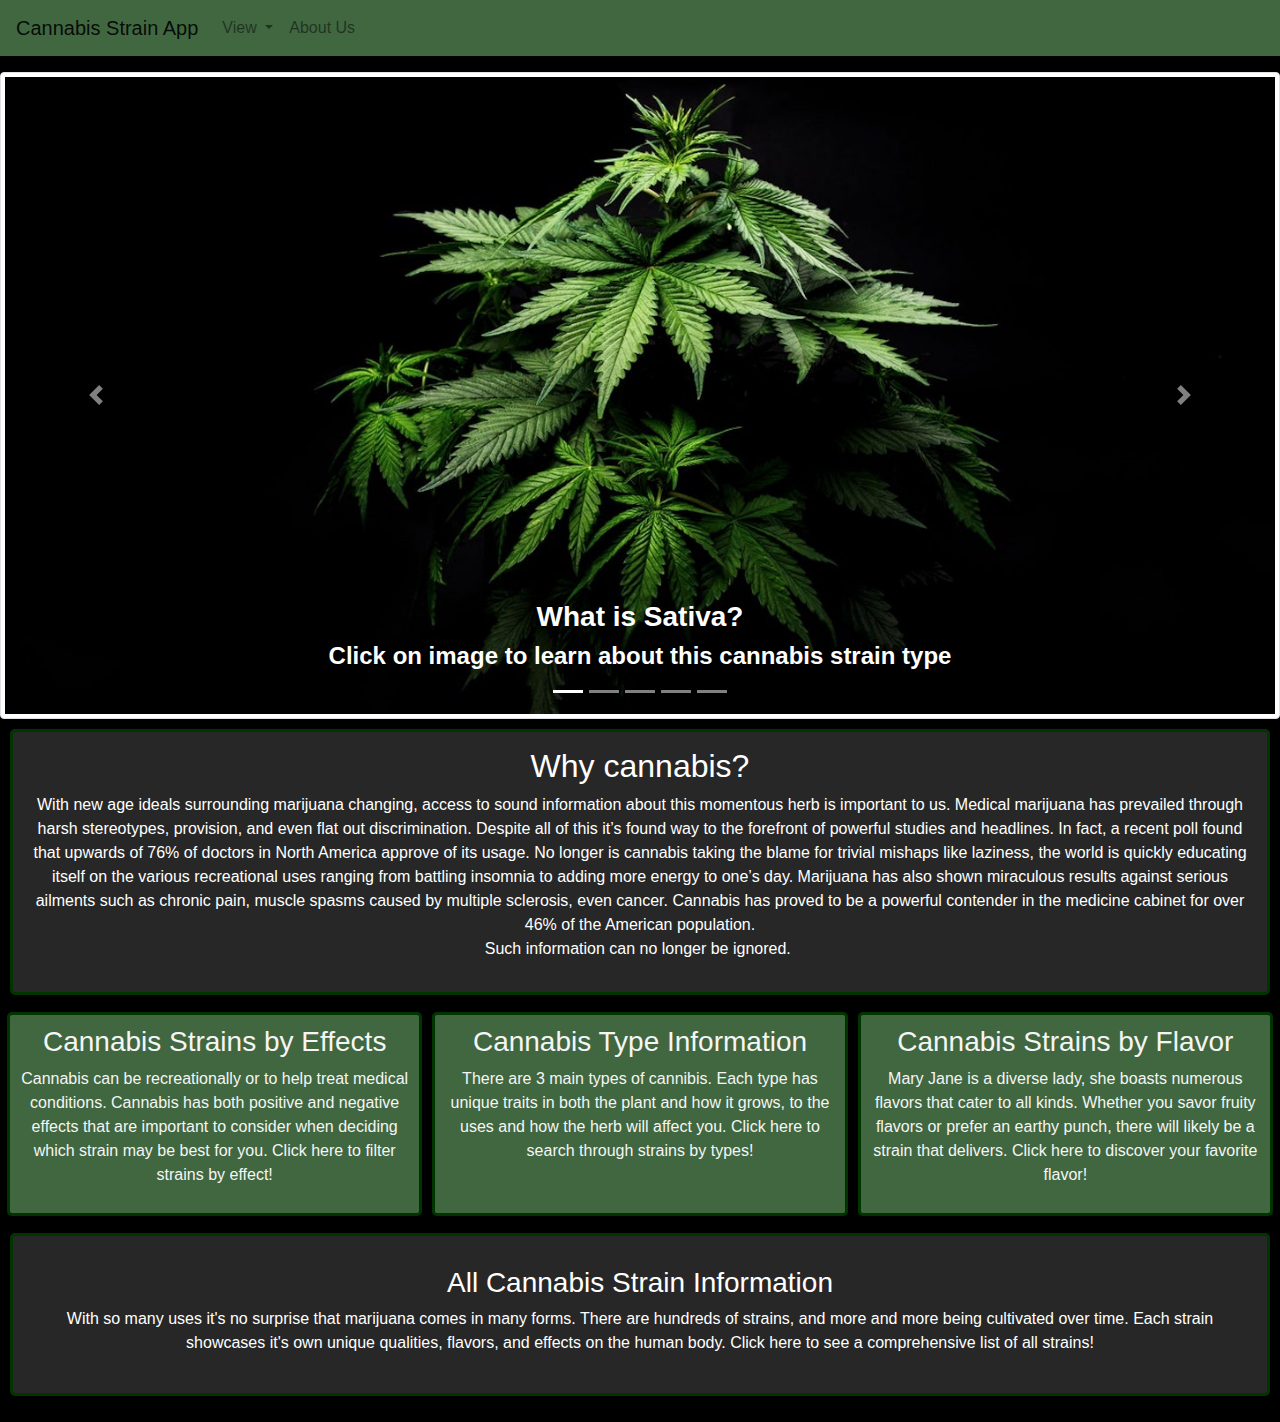
==== commit 7f017672: "Added original information" ====
--- a/API Webpage/API Project/index.html
+++ b/API Webpage/API Project/index.html
@@ -126,15 +126,18 @@
   <div id='divContainer'>
 <!-- ------------------ ALL STRAINS ---------------------------- -->
   <div class='containerCell'>
-  <h3>All Cannabis Strain Information</h3>
-  <label>With so many uses it's no surprise that marijuana comes in many forms. There are hundreds of strains, each showcasing it's own unique qualities. Click here to see a comprehensive list of all strains!</label>
+    <h3>Cannabis Strains by Effects</h3>
+    <p>Cannabis can be recreationally or to help treat medical conditions. Cannabis has both positive and 
+    negative effects that are important to consider when deciding which strain may be best for you. 
+    Click here to filter strains by effect!</p>
   </div>
   <p></p>
 <!-- ~~~~~~~~~~~~~~~~~~~~~~~~~~~~~~~~~~~~~~~~~~~~~~~~~~~~~~~~ -->
 
 <div class='containerCell'>
   <h3>Cannabis Type Information</h3>
-  <label>There are 3 main types of cannibis which have various corresponding effects. Click here to search through strains by types!</label>
+  <label>There are 3 main types of cannibis. Each type has unique traits in both the plant and how it grows, to the uses and how the herb will affect you. 
+     Click here to search through strains by types!</label>
   <br>
   <p></p>
 
@@ -146,7 +149,8 @@
 
 <div class='containerCell'>
   <h3>Cannabis Strains by Flavor</h3>
-  <p>Mary Jane is a diverse lady, she boasts numerous flavors that cater to all kinds. Click here to discover your favorite flavor!</p>
+  <p>Mary Jane is a diverse lady, she boasts numerous flavors that cater to all kinds. Whether you savor fruity flavors or prefer an earthy punch, there will likely be a strain that delivers.
+     Click here to discover your favorite flavor!</p>
   
   </div>
 
@@ -155,16 +159,15 @@
 
 
 
+  
 
 <!-- ------------------ EFFECTS ---------------------------- -->
 
 <div id='effectContainer'>
 
 <div id='effectInfo'>
-<h3>Cannabis Strains by Effects</h3>
-<p>Cannabis can be used for recreationally and/or to help treat medical conditions. Cannabis has positive effects and
-some negative side effects as well.</p>
-  
+  <h3>All Cannabis Strain Information</h3>
+  <label>With so many uses it's no surprise that marijuana comes in many forms. There are hundreds of strains, and more and more being cultivated over time. Each strain showcases it's own unique qualities, flavors, and effects on the human body. Click here to see a comprehensive list of all strains!</label>
 </div>
 </div>
 <!-- -------------------------- Effect Divs ------------------- -->
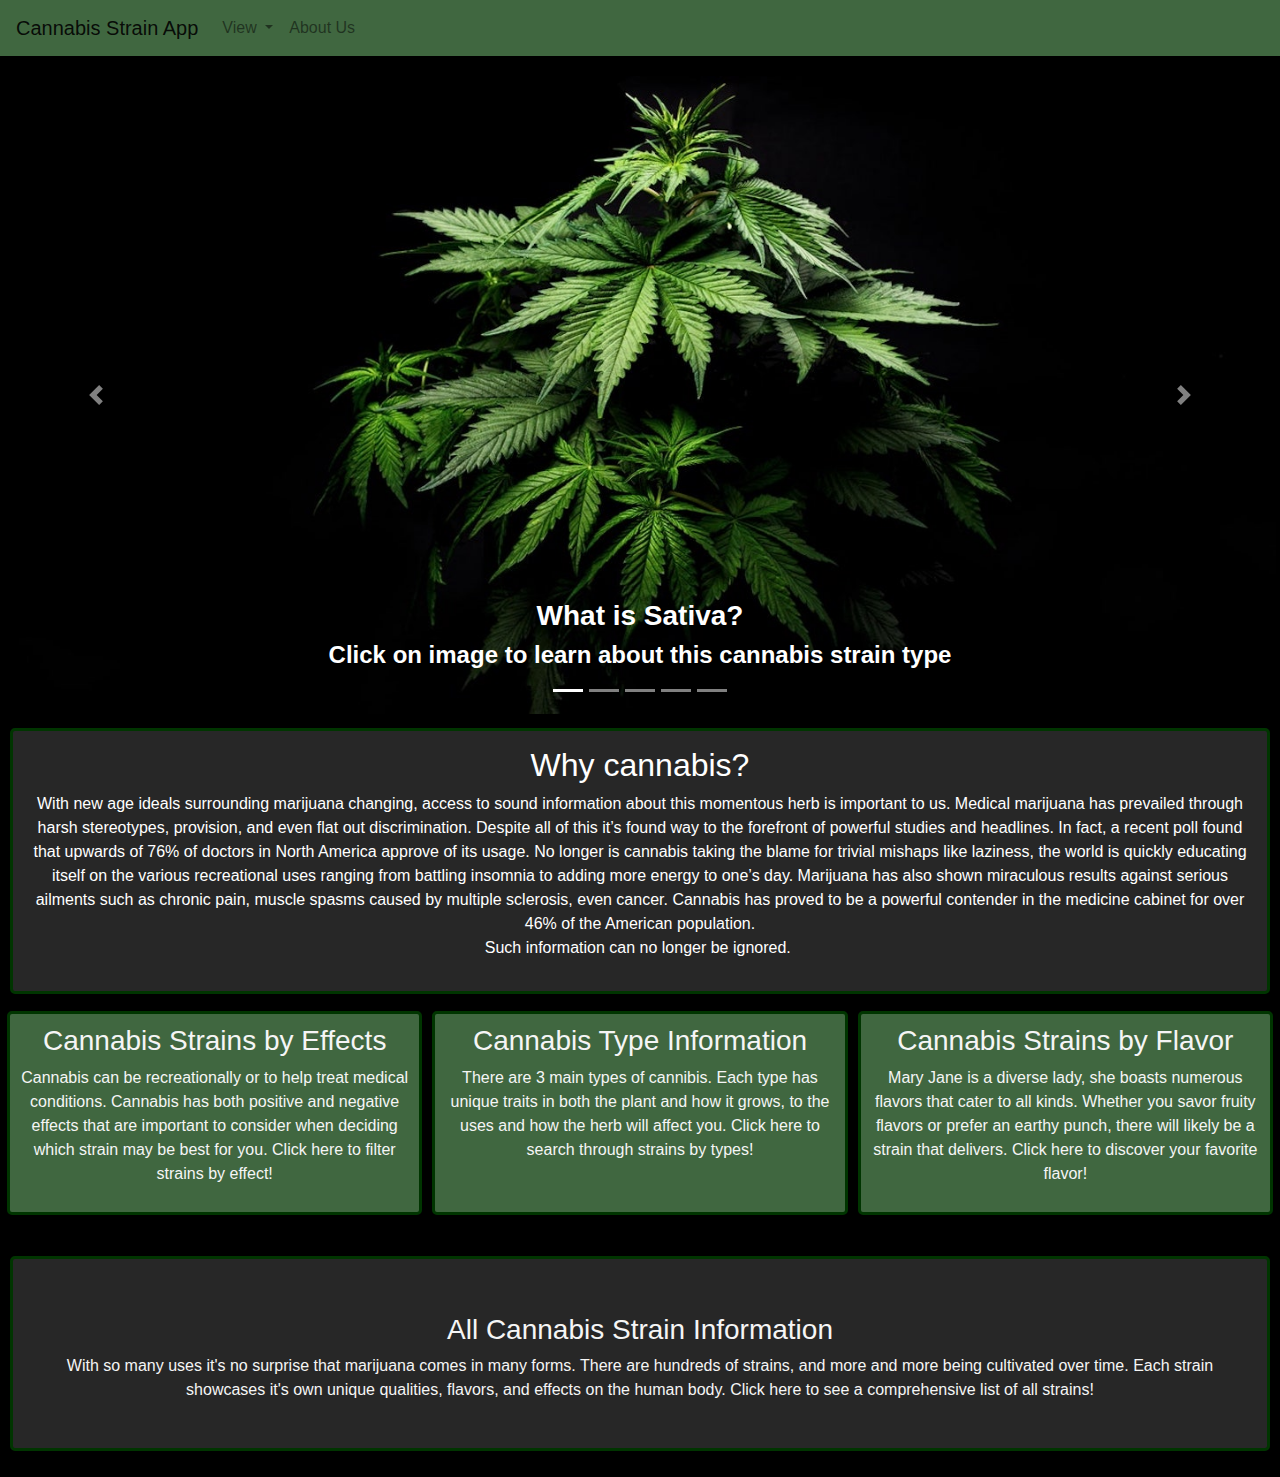
==== commit 9cd91438: "Merge branch 'master' into add-text-to-pages" ====
--- a/API Webpage/API Project/index.html
+++ b/API Webpage/API Project/index.html
@@ -35,7 +35,7 @@
           <div class="dropdown-menu" aria-labelledby="navbarDropdown">
             <a href="type.html"><button  class="dropdown-item">Strain Type</button></a> 
             <a href="effect.html"><button  class="dropdown-item">Strain Effects</button></a>
-            <a href="flavor.html"></ahref> <button  class="dropdown-item">Strain Flavors</button></a>
+            <a href="flavor.html"></button> <button  class="dropdown-item">Strain Flavors</button></a>
             <a> <div class="dropdown-divider"></div></a>
             <a href="allstrain.html"> <button class="dropdown-item" >All Strains</button></a>
           </div>
@@ -124,6 +124,7 @@
 </div>
 <!------------------------>
   <div id='divContainer'>
+
 <!-- ------------------ ALL STRAINS ---------------------------- -->
   <div class='containerCell'>
     <h3>Cannabis Strains by Effects</h3>
@@ -131,13 +132,18 @@
     negative effects that are important to consider when deciding which strain may be best for you. 
     Click here to filter strains by effect!</p>
   </div>
-  <p></p>
-<!-- ~~~~~~~~~~~~~~~~~~~~~~~~~~~~~~~~~~~~~~~~~~~~~~~~~~~~~~~~ -->
-
-<div class='containerCell'>
+
+  <p></p>
+
+<!-- ~~~~~~~~~~~~~~~~~~~~~~~~ TYPE ~~~~~~~~~~~~~~~~~~~~~~~~~~~~~~~~ -->
+
+<div class='containerCell' class="divLink">
+  <a href="type.html" type="button"> 
   <h3>Cannabis Type Information</h3>
+
   <label>There are 3 main types of cannibis. Each type has unique traits in both the plant and how it grows, to the uses and how the herb will affect you. 
      Click here to search through strains by types!</label>
+
   <br>
   <p></p>
 
@@ -147,10 +153,13 @@
 
 <!-- ------------------ FLAVA ---------------------------- -->
 
-<div class='containerCell'>
+<div class='containerCell' class="divLink">
+  <a href="flavor.html" type="button"> 
   <h3>Cannabis Strains by Flavor</h3>
+
   <p>Mary Jane is a diverse lady, she boasts numerous flavors that cater to all kinds. Whether you savor fruity flavors or prefer an earthy punch, there will likely be a strain that delivers.
      Click here to discover your favorite flavor!</p>
+
   
   </div>
 
@@ -161,13 +170,14 @@
 
   
 
-<!-- ------------------ EFFECTS ---------------------------- -->
+<!-- ------------------ ALL STRAINS ---------------------------- -->
 
 <div id='effectContainer'>
 
-<div id='effectInfo'>
+<div id='effectInfo' class="divLink">
+  <a href="allstrain.html" type="button"> 
   <h3>All Cannabis Strain Information</h3>
-  <label>With so many uses it's no surprise that marijuana comes in many forms. There are hundreds of strains, and more and more being cultivated over time. Each strain showcases it's own unique qualities, flavors, and effects on the human body. Click here to see a comprehensive list of all strains!</label>
+  <p>With so many uses it's no surprise that marijuana comes in many forms. There are hundreds of strains, and more and more being cultivated over time. Each strain showcases it's own unique qualities, flavors, and effects on the human body. Click here to see a comprehensive list of all strains!</p></a>
 </div>
 </div>
 <!-- -------------------------- Effect Divs ------------------- -->
--- a/API Webpage/API Project/css/styles.css
+++ b/API Webpage/API Project/css/styles.css
@@ -89,6 +89,12 @@
 .carousel-inner {
     height: auto;
     width: auto;
+    
+}
+
+.img-thumbnail {
+    background-color: black;
+    border: none;
 }
 
 .d-block {
@@ -121,10 +127,22 @@
     justify-content: center;
 }
 
+.divLink {
+    color: whitesmoke;
+}
+
+a {
+    color: whitesmoke;
+}
+
+a:hover {
+    color: whitesmoke;
+}
+
 /* div {
  display: flexbox; 
 } */
-#cText {
+/* #cText {
     text-decoration-color:blue;
     
-}
+} */
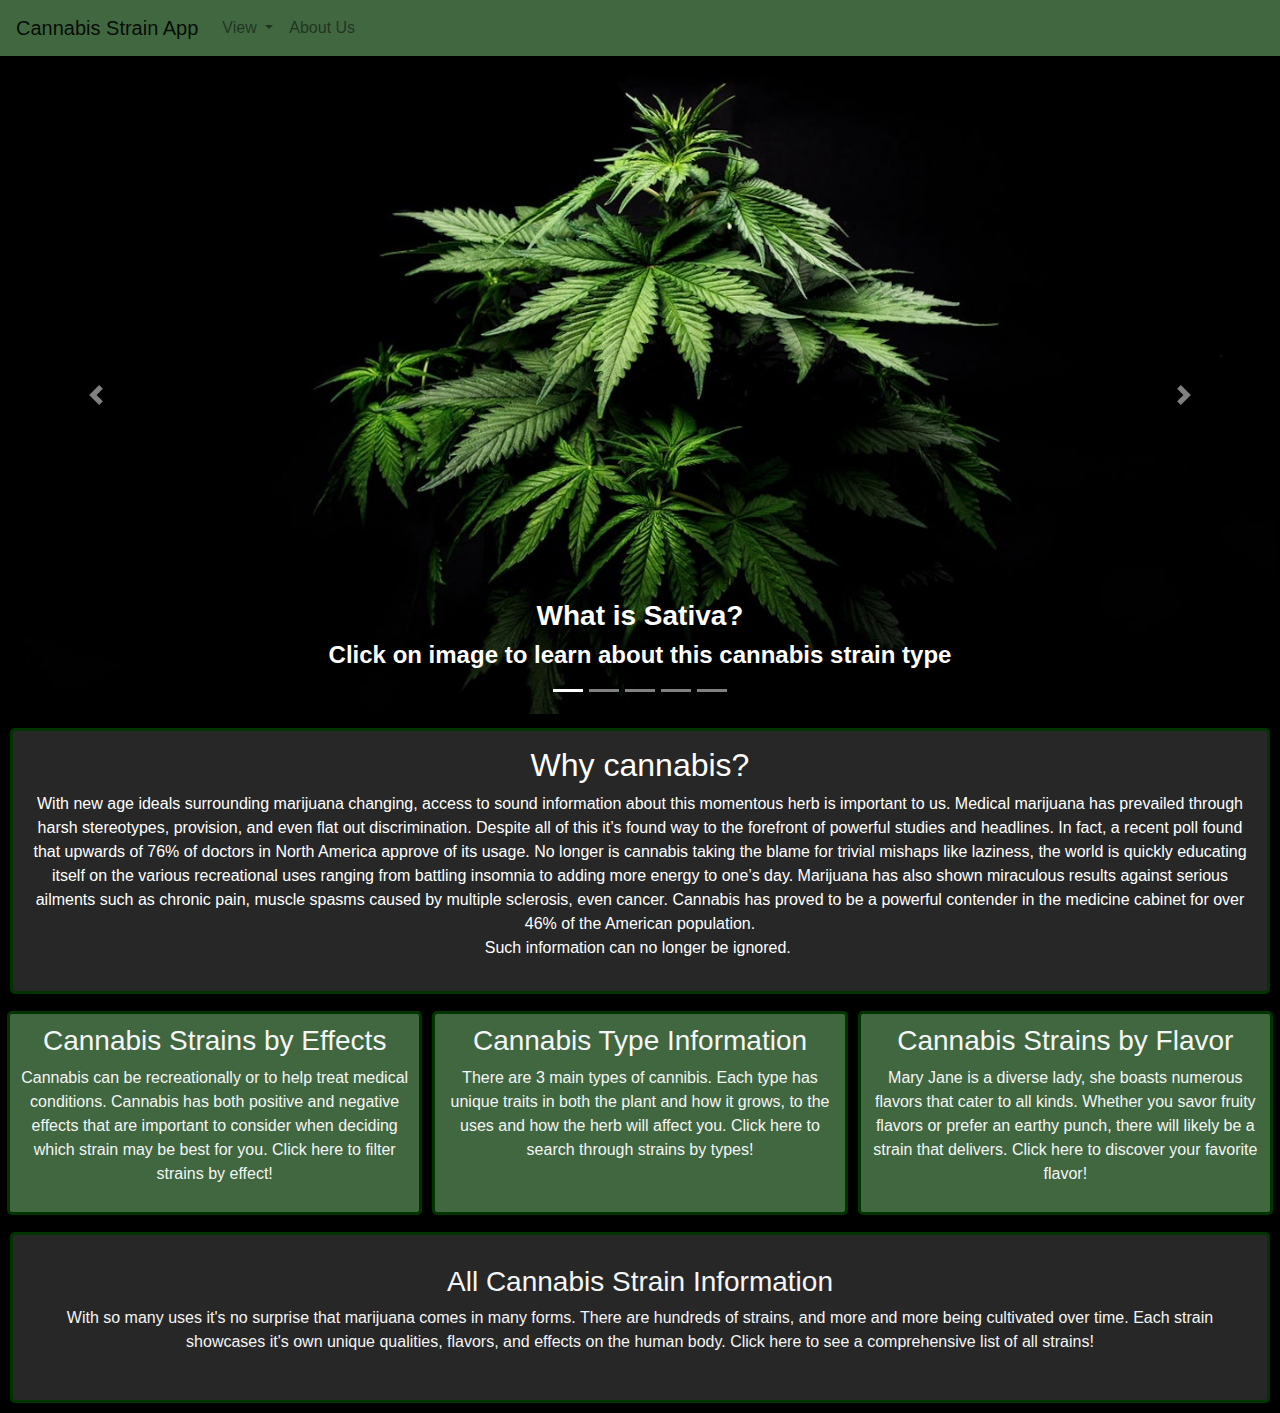
==== commit 468f92a7: "fixed mobile responsive problem" ====
--- a/API Webpage/API Project/index.html
+++ b/API Webpage/API Project/index.html
@@ -123,46 +123,39 @@
 </p>
 </div>
 <!------------------------>
-  <div id='divContainer'>
-
+  
+<div id='divContainerAll'>
 <!-- ------------------ ALL STRAINS ---------------------------- -->
-  <div class='containerCell'>
+  
+
+
+<div class='containerCell'>
+    <a href="effect.html" type="button"> 
     <h3>Cannabis Strains by Effects</h3>
     <p>Cannabis can be recreationally or to help treat medical conditions. Cannabis has both positive and 
     negative effects that are important to consider when deciding which strain may be best for you. 
-    Click here to filter strains by effect!</p>
-  </div>
-
-  <p></p>
+    Click here to filter strains by effect!</p></a>
+  </div>
+
+  
 
 <!-- ~~~~~~~~~~~~~~~~~~~~~~~~ TYPE ~~~~~~~~~~~~~~~~~~~~~~~~~~~~~~~~ -->
 
 <div class='containerCell' class="divLink">
   <a href="type.html" type="button"> 
   <h3>Cannabis Type Information</h3>
-
-  <label>There are 3 main types of cannibis. Each type has unique traits in both the plant and how it grows, to the uses and how the herb will affect you. 
-     Click here to search through strains by types!</label>
-
-  <br>
-  <p></p>
-
-</div>
-
-
+  <p>There are 3 main types of cannibis. Each type has unique traits in both the plant and how it grows, to the uses and how the herb will affect you. 
+     Click here to search through strains by types!</p></a>
+</div>
 
 <!-- ------------------ FLAVA ---------------------------- -->
 
 <div class='containerCell' class="divLink">
   <a href="flavor.html" type="button"> 
   <h3>Cannabis Strains by Flavor</h3>
-
   <p>Mary Jane is a diverse lady, she boasts numerous flavors that cater to all kinds. Whether you savor fruity flavors or prefer an earthy punch, there will likely be a strain that delivers.
-     Click here to discover your favorite flavor!</p>
-
-  
-  </div>
-
+     Click here to discover your favorite flavor!</p></a>
+  </div>
   </div>
 <!-- ~~~~~~~~~~~~~~~~~~~~~~~~~~~~~~~~~~~~~~~~~~~~~~~~~~~~~~~~ -->
 
@@ -180,6 +173,7 @@
   <p>With so many uses it's no surprise that marijuana comes in many forms. There are hundreds of strains, and more and more being cultivated over time. Each strain showcases it's own unique qualities, flavors, and effects on the human body. Click here to see a comprehensive list of all strains!</p></a>
 </div>
 </div>
+
 <!-- -------------------------- Effect Divs ------------------- -->
 
 <!-- <label>Use the selectors to filter cannabis strains by either positive effects, medical
@@ -281,8 +275,8 @@
   
 
 
-  <div id="displayDiv"></div>
-  <p></p>
+  <!-- <div id="displayDiv"></div>
+  <p></p> -->
 
   <!-- <div class="font" id="displayDiv"></div> -->
   <!-- Optional JavaScript -->
--- a/API Webpage/API Project/css/styles.css
+++ b/API Webpage/API Project/css/styles.css
@@ -1,9 +1,13 @@
+/* Large Mobile Devices + Tablets */
+@media only screen and (min-width: 481px) {
+    
+
 .img-heading {
     width: 100%;
     height: 50%;
 }
 
-#divContainer {
+#divContainerAll {
     display: flex;
     flex-direction: row;
     justify-content: space-evenly;
@@ -11,6 +15,14 @@
     background-color: black;
 
 }
+/* #divContainer {
+    display: flex;
+    flex-direction: row;
+    justify-content: space-evenly;
+    padding: 2px;
+    background-color: black;
+
+} */
 
  #weedLeaf {
      width: 95%;
@@ -138,11 +150,153 @@
 a:hover {
     color: whitesmoke;
 }
-
-/* div {
- display: flexbox; 
-} */
-/* #cText {
-    text-decoration-color:blue;
-    
-} */
+}
+/* Mobile Devices */
+@media only screen and (min-width: 57px) and (max-width: 480px) {
+   
+    #divContainer {
+        display: flexbox;
+        flex-direction: row;
+        justify-content: space-evenly;
+        padding: 2px;
+        background-color: black;
+    
+    }
+    .img-heading {
+        width: 100%;
+        height: 50%;
+    }
+    
+     #weedLeaf {
+         width: 95%;
+    
+     } 
+    .containerCell {
+        
+        float: left;
+        padding: 10px;
+        margin: 5px;
+        border-radius: 5px;
+        border: 3px solid #003500;
+        background: #477347e5;
+        color: whitesmoke;
+        text-align: center;
+        
+    }
+    
+    #effectContainer {
+        border: 3px solid #003500;
+        border-radius: 5px;
+        margin: 10px;
+        padding: 15px;
+        color: white;
+        background-color: #272727;
+    
+    }
+    
+    #effectInfo {
+        flex-wrap: wrap;
+        padding: 15px;
+        text-align: center;
+    }
+    
+    #effectSearchContainer {
+        display: flex;
+        flex-direction: row;
+        justify-content: space-evenly;
+        padding: 2px;
+        border-radius: 5px;
+        background-color: white;
+    
+    }
+    
+    .effectContainerCell {
+        width: 33%;
+        float: left;
+        padding: 10px;
+        margin: 3px;
+        border-radius: 5px;
+        border: 3px solid green;
+        background: #272727;
+        color: white;
+    
+    }
+    
+    #strainInfo {
+        border: 3px solid #003500;
+        border-radius: 5px;
+        margin: 10px;
+        padding: 15px;
+        color: white;
+        background-color: #272727;
+        text-align: center;
+    
+    }
+    
+    body {
+        background-color: black;
+        color: black;
+    }
+    
+    #navBar {
+        background: #477347e5;
+    }
+    
+    .carousel-inner {
+        height: auto;
+        width: auto;
+        
+    }
+    
+    .img-thumbnail {
+        background-color: black;
+        border: none;
+    }
+    
+    .d-block {
+        height: 400px;
+        max-width: 100%;
+        object-fit: cover;
+    }
+    
+    .cardTest{
+        background: rgba(235, 255, 235, .7);
+        margin: 10px;
+        border-radius: 5px;
+    
+    }
+    
+    .cardBody {
+        margin: 10px;
+        color: black;
+        text-align: center;
+        overflow-wrap: break-word;
+    
+    
+    
+    }
+    
+    #displayDiv {
+        display: flex;
+        flex-direction: row;
+        flex-wrap: wrap;
+        justify-content: center;
+    }
+    
+    .divLink {
+        color: whitesmoke;
+    }
+    
+    a {
+        color: whitesmoke;
+    }
+    
+    a:hover {
+        color: whitesmoke;
+    }
+    
+
+    
+
+    
+}
